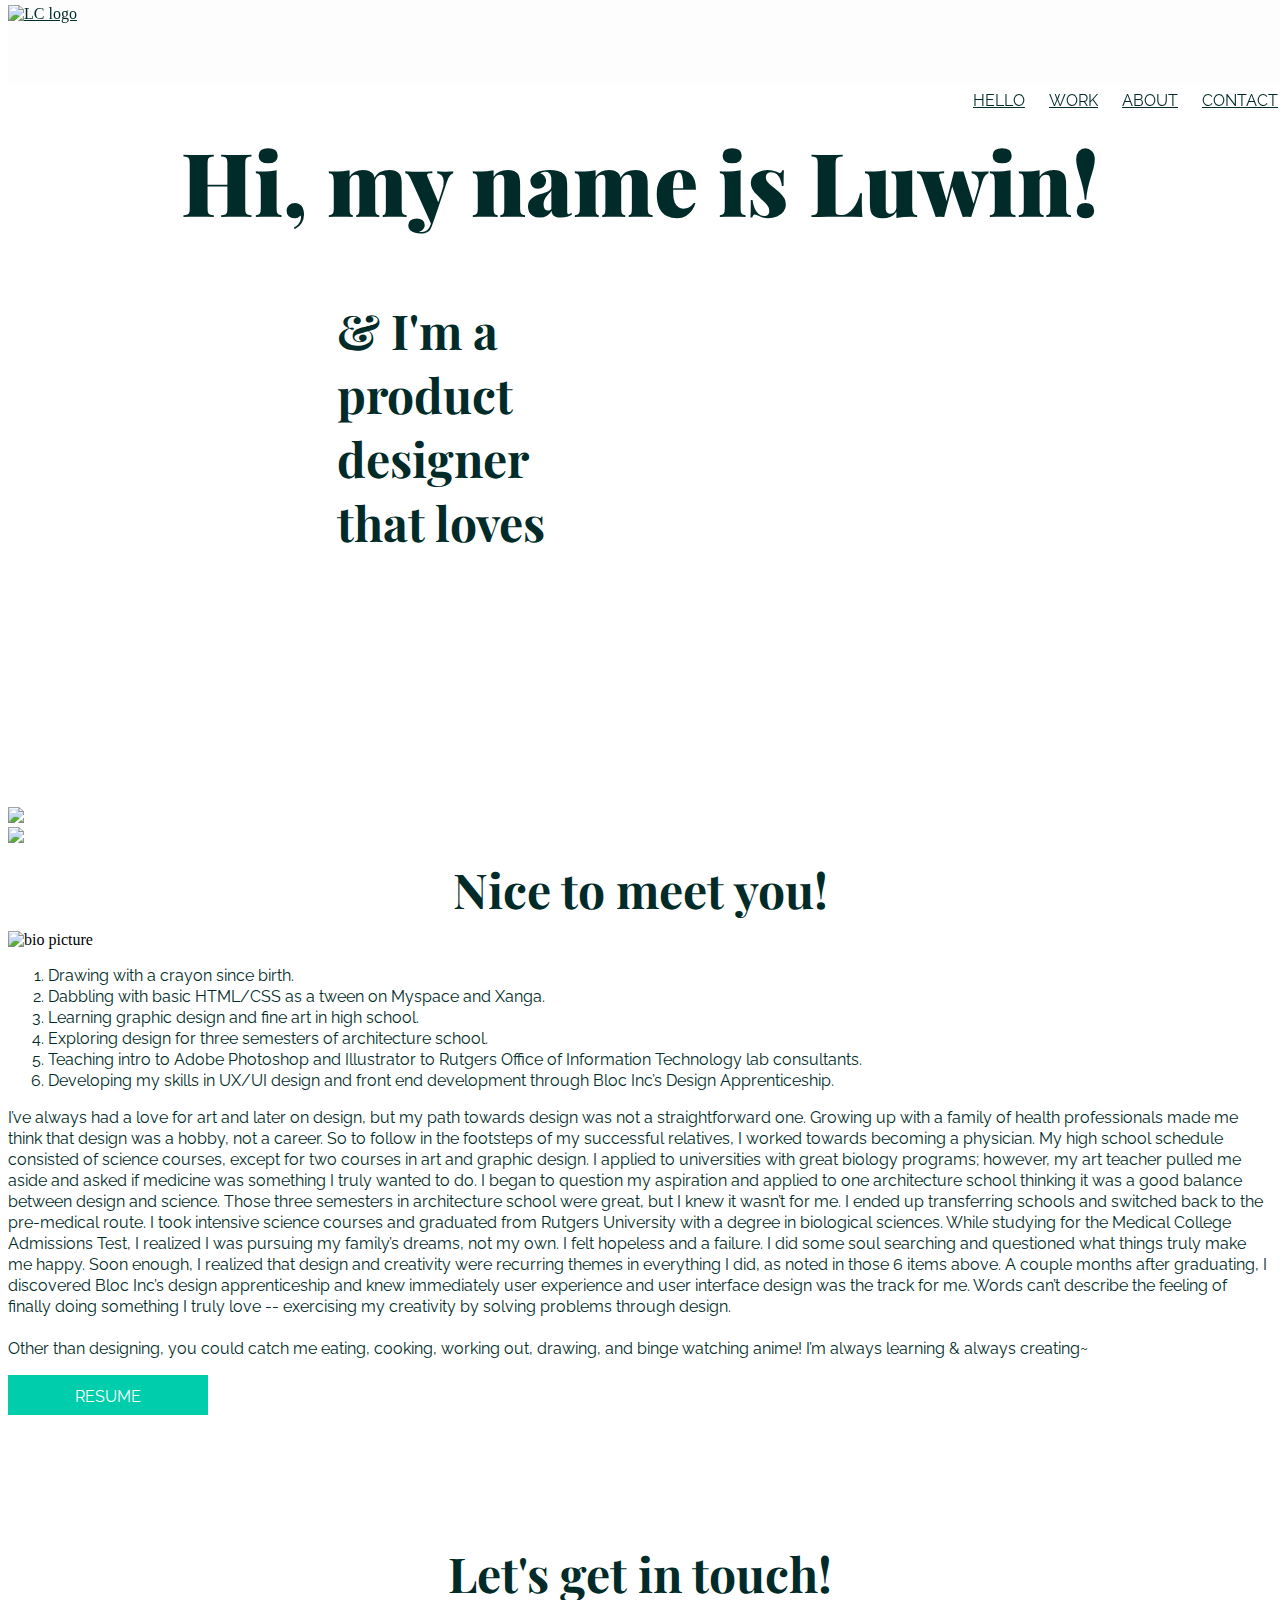
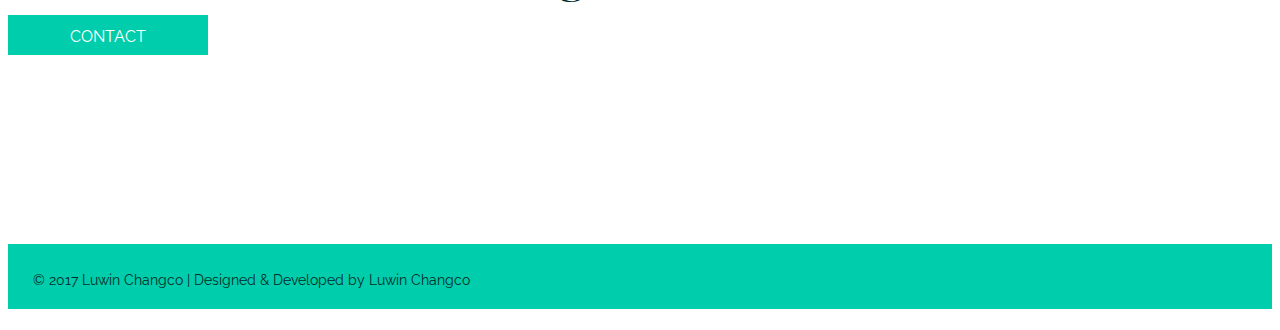
==== index.html @ cf012462 "Puggle Tea Case Study Added" ====
<!DOCTYPE html>
<html lang="en-us">
<head>
    <meta charset="utf-8">
    <meta http-equiv="X-UA-Compatible" contents="IE-Edge">
    <meta name="viewport" content="width=device-width, initial-scale=1">

    <title>Luwin Changco | Portfolio</title>
    <link rel="shortcut icon" href="images/favicon.ico" type="image/x-icon">

    <!-- Google Fonts -->
    <link href="https://fonts.googleapis.com/css?family=Playfair+Display:400,700i,900|Raleway:200,400,400i,700" rel="stylesheet">
    <!-- CSS -->
    <link rel="stylesheet" href="styles/normalize.css">
    <link rel="stylesheet" href="fonts/font-awesome.css">
    <link rel="stylesheet" href="styles/bootstrap.min.css">
    <link rel="stylesheet" href="styles/main/style.css">

</head>

<body>
    <nav class="container">
        <div class="row">
            <div class="logo col-sm-6">
                <a href="#">
                    <img src="images/logo2.png" class="logo" alt="LC logo">
                </a>
            </div>
            <div class="menu-bar col-sm-6">
                <ul>
                  <li><a href="index.html">Hello</a></li>
                  <li><a href="#work">Work</a></li>
                  <li><a href="#abt">About</a></li>
                  <li><a href="#meet">Contact</a></li>
                </ul>
            </div>
        </div>
    </nav>

    <section class="hero container">
        <div class="row">
            <h1 class="col-sm-12">Hi, my name is Luwin!</h1>
            <section class="wrapper col-sm-12">
                <h2 class="sentence col-sm-12">&amp; I'm a product designer<br>that loves
                    <div class="slidingVertical">
                        <span>simplicity.</span>
                        <span>typography.</span>
                        <span>food.</span>
                        <span>fitness.</span>
                        <span>learning.</span>
                    </div>
                </h2>
            </section>
        </div>
    </section>

    <section class="case-studies container">
      <div id="work">
        <div class="row">
            <section class="project-1 col-sm-12">
                <a href="lesgo.html"><img src="images/lesgo.png" class="project-img">
                    <div class="description">
                    </div>
                </a>
            </section>
            <section class="project-2 col-sm-12">
                <a href="puggletea.html"><img src="images/puggletea.png">
                </a>
            </section>
        </div>
      </div>
    </section>

    <section class="about container">
      <div id="abt">
        <div class="row">
            <h2 class="col-sm-12">Nice to meet you!</h2>
            <img src="images/luwin.JPG" class="col-sm-6 bio" alt="bio picture">
            <ol class="col-sm-5">
                <li>Drawing with a crayon since birth.</li>
                <li>Dabbling with basic HTML/CSS as a tween on Myspace and Xanga.</li>
                <li>Learning graphic design and fine art in high school.</li>
                <li>Exploring design for three semesters of architecture school.</li>
                <li>Teaching intro to Adobe Photoshop and Illustrator to Rutgers Office of Information Technology lab consultants.</li>
                <li>Developing my skills in UX/UI design and front end development through Bloc Inc’s Design Apprenticeship.</li>
            </ol>
            <p class="col-sm-6">I’ve always had a love for art and later on design, but my path towards design was not a straightforward one.  Growing up with a family of health professionals made me think that design was a hobby, not a career.  So to follow in the footsteps of my successful relatives, I worked towards becoming a physician.  My high school schedule consisted of science courses, except for two courses in art and graphic design.  I applied to universities with great biology programs; however, my art teacher pulled me aside and asked if medicine was something I truly wanted to do.  I began to question my aspiration and applied to one architecture school thinking it was a good balance between design and science.  Those three semesters in architecture school were great, but I knew it wasn’t for me.  I ended up transferring schools and switched back to the pre-medical route.  I took intensive science courses and graduated from Rutgers University with a degree in biological sciences.  While studying for the Medical College Admissions Test, I realized I was pursuing my family’s dreams, not my own.  I felt hopeless and a failure.  I did some soul searching and questioned what things truly make me happy.  Soon enough, I realized that design and creativity were recurring themes in everything I did, as noted in those 6 items above.  A couple months after graduating, I discovered Bloc Inc’s design apprenticeship and knew immediately user experience and user interface design was the track for me.  Words can’t describe the feeling of finally doing something I truly love -- exercising my creativity by solving problems through design.
            <br><br>
            Other than designing, you could catch me eating, cooking, working out, drawing, and binge watching anime! I’m always learning &amp; always creating~</p>
            <button type="button" class="button col-sm-12 center-block">Resume</button>
        </div>
      </div>
    </section>

    <section class="contact container">
      <div id="meet">
        <div class="row">
            <h2 class="col-lg-12">Let's get in touch!</h2>
            <button type="button" class="button col-sm-12 center-block">Contact</button>
        </div>
      </div>
    </section>

    <footer class="container">
        <div class="row">
            <p class="col-sm-6">&copy; 2017 Luwin Changco | Designed &amp; Developed by Luwin Changco</p>
            <div class="icons col-sm-6">
                <a href="https://dribbble.com/luluchanks" target="_blank"><i class="fa fa-dribbble"></i></a>
                <a href="#"><i class="fa fa-instagram"></i></a>
                <a href="#"><i class="fa fa-twitter"></i></a>
                <a href="#"><i class="fa fa-envelope-o"></i></a>

            </div>
        </div>
    </footer>

    <button onclick="topFunction()" id="myBtn" title="Go to top"><i class="fa fa-angle-double-up"></i></button>
    <script src="javascript/main.js"></script>
</body>



</html>
---- styles/main/style.css ----
html, body {
  overflow-x: hidden; }

html {
  height: 100%;
  font-size: 100%; }

h1, h2, h3, h4, h5, h6 {
  font-family: 'Playfair Display', serif;
  color: #002b28; }

h2 {
  font-size: 48px;
  text-align: center;
  margin-top: 10px;
  margin-bottom: 10px; }

p, ul, ol {
  font-family: 'Raleway', Helvetica, Arial, sans-serif;
  font-size: 1rem;
  line-height: 21px;
  font-weight: 400;
  color: #002b28; }

a {
  color: #002b28; }
  a:hover {
    color: #00cdac;
    text-decoration: none; }

nav {
  padding-top: 5px;
  position: fixed;
  top: 0;
  background-color: rgba(250, 250, 250, 0.3);
  z-index: 100;
  height: 80px; }
  nav.container {
    width: 100%; }
  nav img {
    width: 12%; }
  nav ul {
    list-style: none;
    text-transform: uppercase;
    text-align: right;
    padding-top: 4%; }
  nav li {
    display: inline;
    padding: 0 10px; }

section.hero {
  margin: 9% auto 20%;
  width: 100%; }
  section.hero h1 {
    font-size: 88px;
    text-align: center;
    font-weight: 900; }

/*Sentence*/
.sentence {
  color: #002b28;
  font-size: 48px;
  text-align: left;
  width: 50%; }

/*Wrapper*/
.wrapper {
  background-color: #ffffff;
  font-family: 'Playfair Display', serif;
  margin: auto 26%;
  position: relative; }

.slidingVertical {
  display: inline;
  text-indent: 8px; }

.slidingVertical span {
  animation: topToBottom 12.5s linear infinite 0s;
  -ms-animation: topToBottom 12.5s linear infinite 0s;
  -webkit-animation: topToBottom 12.5s linear infinite 0s;
  color: #00cdac;
  opacity: 0;
  position: absolute; }

.slidingVertical span:nth-child(2) {
  animation-delay: 2.5s;
  -ms-animation-delay: 2.5s;
  -webkit-animation-delay: 2.5s; }

.slidingVertical span:nth-child(3) {
  animation-delay: 5s;
  -ms-animation-delay: 5s;
  -webkit-animation-delay: 5s; }

.slidingVertical span:nth-child(4) {
  animation-delay: 7.5s;
  -ms-animation-delay: 7.5s;
  -webkit-animation-delay: 7.5s; }

.slidingVertical span:nth-child(5) {
  animation-delay: 10s;
  -ms-animation-delay: 10s;
  -webkit-animation-delay: 10s; }

/*topToBottom Animation*/
@-moz-keyframes topToBottom {
  0% {
    opacity: 0; }
  5% {
    opacity: 0;
    -moz-transform: translateY(-50px); }
  10% {
    opacity: 1;
    -moz-transform: translateY(0px); }
  25% {
    opacity: 1;
    -moz-transform: translateY(0px); }
  30% {
    opacity: 0;
    -moz-transform: translateY(50px); }
  80% {
    opacity: 0; }
  100% {
    opacity: 0; } }
@-webkit-keyframes topToBottom {
  0% {
    opacity: 0; }
  5% {
    opacity: 0;
    -webkit-transform: translateY(-50px); }
  10% {
    opacity: 1;
    -webkit-transform: translateY(0px); }
  25% {
    opacity: 1;
    -webkit-transform: translateY(0px); }
  30% {
    opacity: 0;
    -webkit-transform: translateY(50px); }
  80% {
    opacity: 0; }
  100% {
    opacity: 0; } }
@-ms-keyframes topToBottom {
  0% {
    opacity: 0; }
  5% {
    opacity: 0;
    -ms-transform: translateY(-50px); }
  10% {
    opacity: 1;
    -ms-transform: translateY(0px); }
  25% {
    opacity: 1;
    -ms-transform: translateY(0px); }
  30% {
    opacity: 0;
    -ms-transform: translateY(50px); }
  80% {
    opacity: 0; }
  100% {
    opacity: 0; } }
section.case-studies {
  margin: 0; }
  section.case-studies section.project-1, section.case-studies section.project-2, section.case-studies section.project-3, section.case-studies section.personal-project {
    width: 100%;
    padding: 0; }
    section.case-studies section.project-1 h3, section.case-studies section.project-2 h3, section.case-studies section.project-3 h3, section.case-studies section.personal-project h3, section.case-studies section.project-1 p, section.case-studies section.project-2 p, section.case-studies section.project-3 p, section.case-studies section.personal-project p {
      text-align: center; }
    section.case-studies section.project-1 a, section.case-studies section.project-2 a, section.case-studies section.project-3 a, section.case-studies section.personal-project a {
      margin: auto; }
    section.case-studies section.project-1 img, section.case-studies section.project-2 img, section.case-studies section.project-3 img, section.case-studies section.personal-project img {
      width: 106%; }
    section.case-studies section.project-1 .description, section.case-studies section.project-2 .description, section.case-studies section.project-3 .description, section.case-studies section.personal-project .description {
      opacity: 0;
      background: rgba(250, 250, 250, 0.7);
      transition: all 0.25s ease-in-out;
      width: 106%;
      position: relative;
      top: -315px; }

.button {
  background-color: #00cdac;
  width: 200px;
  height: 40px;
  font-size: 1rem;
  font-family: 'Raleway', Helvetica, Arial, sans-serif;
  text-transform: uppercase;
  border: none;
  text-align: center;
  text-decoration: none;
  display: inline-block;
  padding-top: 5px;
  color: #ffffff; }

.button:hover {
  background-color: #002b28;
  color: #ffffff; }

section.contact {
  margin: 10% 0 15%; }

footer.container {
  height: 65px;
  background-color: #00cdac;
  width: 100%;
  margin: 0; }
  footer.container p {
    font-size: 14px;
    padding: 2% 2% 0; }
  footer.container .icons a {
    float: right;
    width: 8%;
    font-size: 34px;
    padding-top: 2%; }
  footer.container .icons a:hover {
    color: #ffffff; }

#myBtn {
  font-size: 18px;
  display: none;
  position: fixed;
  bottom: 20px;
  right: 30px;
  z-index: 99;
  border: none;
  outline: none;
  background-color: rgba(0, 43, 40, 0.9);
  color: white;
  /* Text color */
  cursor: pointer;
  padding: 15px;
  border-radius: 10px; }

#myBtn:hover {
  background-color: #00cdac; }

@media (max-width: 768px) {
  .bio {
    width: 100%; } }

/*# sourceMappingURL=style.css.map */
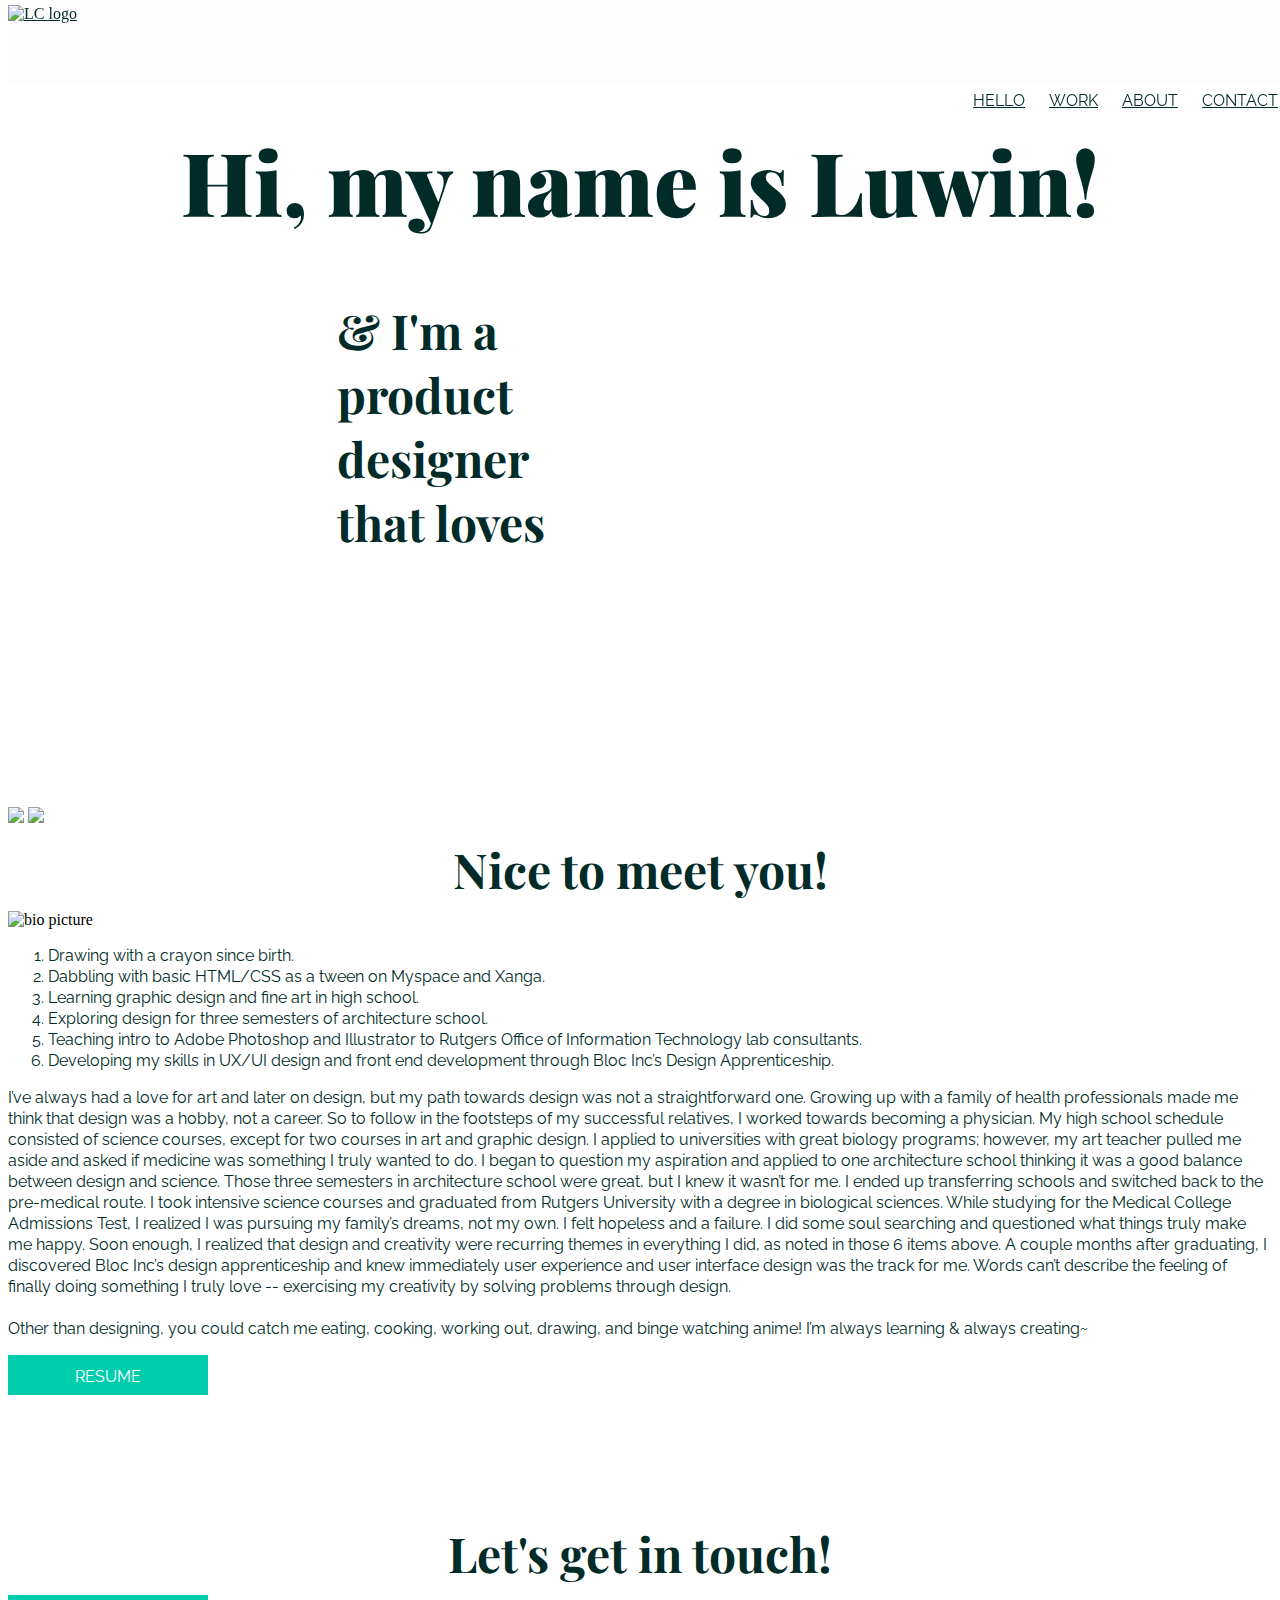
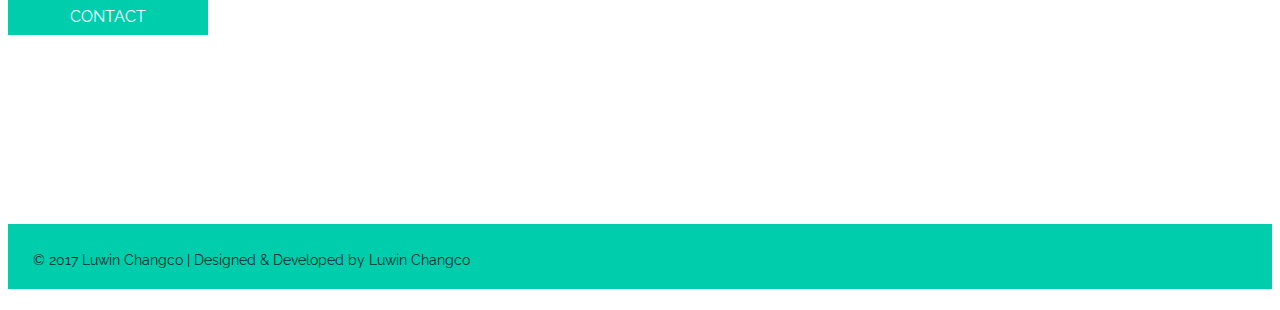
==== commit 22387dfa: "Changes to index.html case study" ====
--- a/index.html
+++ b/index.html
@@ -54,19 +54,11 @@
         </div>
     </section>
 
-    <section class="case-studies container">
-      <div id="work">
+    <section class="case-studies">
+      <div class="container">
         <div class="row">
-            <section class="project-1 col-sm-12">
-                <a href="lesgo.html"><img src="images/lesgo.png" class="project-img">
-                    <div class="description">
-                    </div>
-                </a>
-            </section>
-            <section class="project-2 col-sm-12">
-                <a href="puggletea.html"><img src="images/puggletea.png">
-                </a>
-            </section>
+                <a href="lesgo.html"><img src="images/lesgo.png" class="col-sm-12 project-img"></a>
+                <a href="puggletea.html"><img src="images/puggletea.png" class="col-sm-12 project-img"></a>
         </div>
       </div>
     </section>
--- a/styles/main/style.css
+++ b/styles/main/style.css
@@ -160,24 +160,12 @@
     opacity: 0; }
   100% {
     opacity: 0; } }
-section.case-studies {
-  margin: 0; }
-  section.case-studies section.project-1, section.case-studies section.project-2, section.case-studies section.project-3, section.case-studies section.personal-project {
-    width: 100%;
-    padding: 0; }
-    section.case-studies section.project-1 h3, section.case-studies section.project-2 h3, section.case-studies section.project-3 h3, section.case-studies section.personal-project h3, section.case-studies section.project-1 p, section.case-studies section.project-2 p, section.case-studies section.project-3 p, section.case-studies section.personal-project p {
-      text-align: center; }
-    section.case-studies section.project-1 a, section.case-studies section.project-2 a, section.case-studies section.project-3 a, section.case-studies section.personal-project a {
-      margin: auto; }
-    section.case-studies section.project-1 img, section.case-studies section.project-2 img, section.case-studies section.project-3 img, section.case-studies section.personal-project img {
-      width: 106%; }
-    section.case-studies section.project-1 .description, section.case-studies section.project-2 .description, section.case-studies section.project-3 .description, section.case-studies section.personal-project .description {
-      opacity: 0;
-      background: rgba(250, 250, 250, 0.7);
-      transition: all 0.25s ease-in-out;
-      width: 106%;
-      position: relative;
-      top: -315px; }
+section.case-studies .container {
+  margin-left: 0;
+  margin-right: 0;
+  padding-left: 0;
+  padding-right: 0;
+  width: 100%; }
 
 .button {
   background-color: #00cdac;
@@ -237,6 +225,9 @@
 
 @media (max-width: 768px) {
   .bio {
+    width: 100%; }
+
+  .full-width {
     width: 100%; } }
 
 /*# sourceMappingURL=style.css.map */
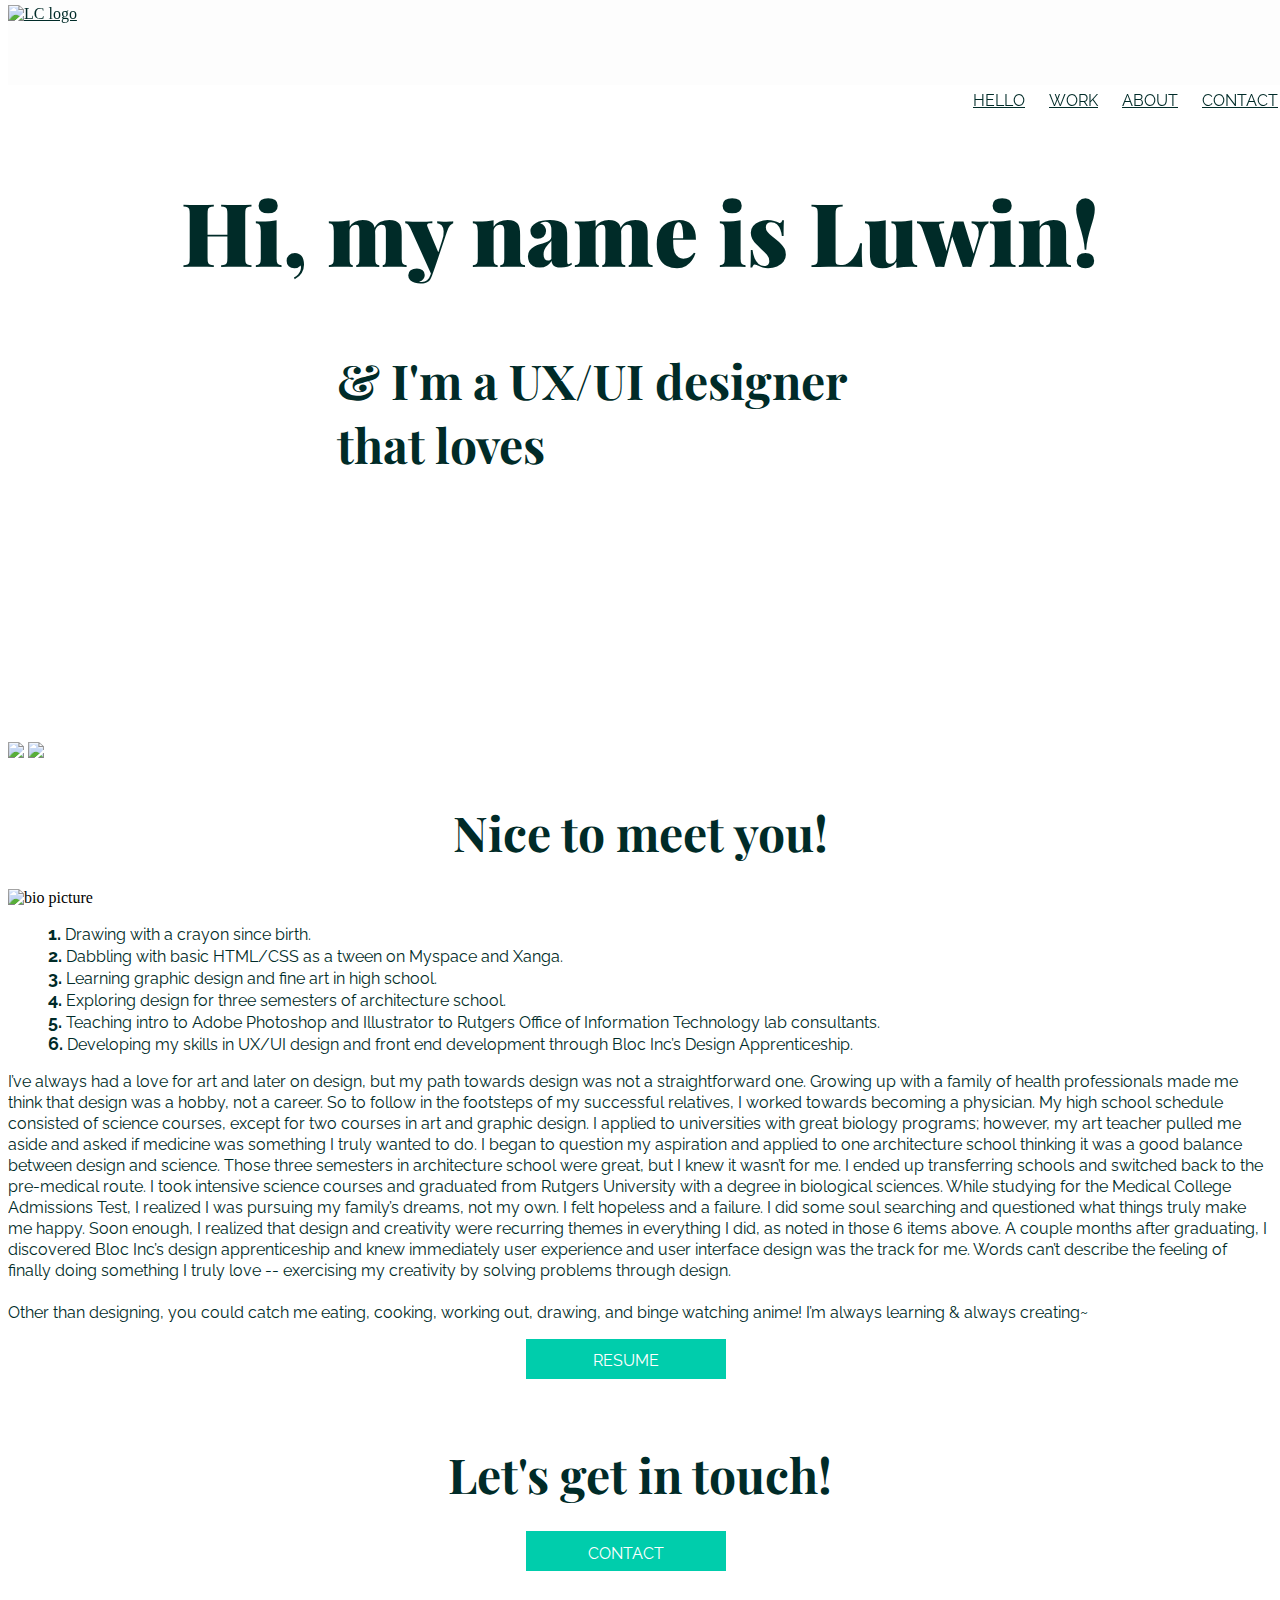
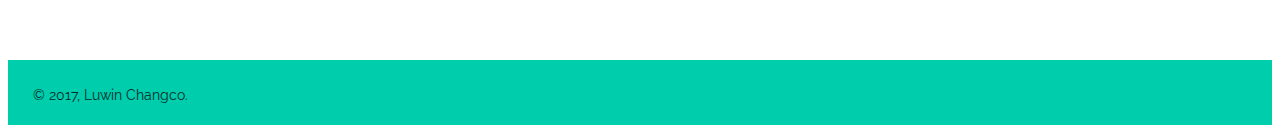
==== commit eaf3b8cc: "Changes to homepage main text" ====
--- a/index.html
+++ b/index.html
@@ -19,29 +19,30 @@
 </head>
 
 <body>
-    <nav class="container">
-        <div class="row">
-            <div class="logo col-sm-6">
-                <a href="#">
-                    <img src="images/logo2.png" class="logo" alt="LC logo">
-                </a>
-            </div>
-            <div class="menu-bar col-sm-6">
-                <ul>
-                  <li><a href="index.html">Hello</a></li>
-                  <li><a href="#work">Work</a></li>
-                  <li><a href="#abt">About</a></li>
-                  <li><a href="#meet">Contact</a></li>
-                </ul>
-            </div>
-        </div>
-    </nav>
+  <nav class="container">
+    <div class="row">
+      <div class="logo col-sm-6">
+        <a href="#">
+          <img src="images/logo2.png" class="logo" alt="LC logo">
+        </a>
+      </div>
+      <div class="menu-bar col-sm-6">
+        <ul>
+          <li><a href="index.html">Hello</a></li>
+          <li><a href="#work">Work</a></li>
+          <li><a href="#abt">About</a></li>
+          <li><a href="#meet">Contact</a></li>
+        </ul>
+      </div>
+    </div>
+  </nav>
 
-    <section class="hero container">
+    <section class="hero">
+      <div class="container">
         <div class="row">
             <h1 class="col-sm-12">Hi, my name is Luwin!</h1>
             <section class="wrapper col-sm-12">
-                <h2 class="sentence col-sm-12">&amp; I'm a product designer<br>that loves
+                <h2 class="sentence col-sm-12">&amp; I'm a UX/UI designer<br>that loves
                     <div class="slidingVertical">
                         <span>simplicity.</span>
                         <span>typography.</span>
@@ -52,55 +53,65 @@
                 </h2>
             </section>
         </div>
+      </div>
     </section>
 
-    <section class="case-studies">
+    <section class="case-studies" id="work">
       <div class="container">
         <div class="row">
-                <a href="lesgo.html"><img src="images/lesgo.png" class="col-sm-12 project-img"></a>
-                <a href="puggletea.html"><img src="images/puggletea.png" class="col-sm-12 project-img"></a>
+                <a href="lesgo.html"><img src="images/lesgo.png" class="col-sm-12 project-img full-width"></a>
+                <a href="puggletea.html"><img src="images/puggletea.png" class="col-sm-12 project-img full-width"></a>
         </div>
       </div>
     </section>
 
-    <section class="about container">
-      <div id="abt">
-        <div class="row">
-            <h2 class="col-sm-12">Nice to meet you!</h2>
-            <img src="images/luwin.JPG" class="col-sm-6 bio" alt="bio picture">
-            <ol class="col-sm-5">
-                <li>Drawing with a crayon since birth.</li>
-                <li>Dabbling with basic HTML/CSS as a tween on Myspace and Xanga.</li>
-                <li>Learning graphic design and fine art in high school.</li>
-                <li>Exploring design for three semesters of architecture school.</li>
-                <li>Teaching intro to Adobe Photoshop and Illustrator to Rutgers Office of Information Technology lab consultants.</li>
-                <li>Developing my skills in UX/UI design and front end development through Bloc Inc’s Design Apprenticeship.</li>
-            </ol>
-            <p class="col-sm-6">I’ve always had a love for art and later on design, but my path towards design was not a straightforward one.  Growing up with a family of health professionals made me think that design was a hobby, not a career.  So to follow in the footsteps of my successful relatives, I worked towards becoming a physician.  My high school schedule consisted of science courses, except for two courses in art and graphic design.  I applied to universities with great biology programs; however, my art teacher pulled me aside and asked if medicine was something I truly wanted to do.  I began to question my aspiration and applied to one architecture school thinking it was a good balance between design and science.  Those three semesters in architecture school were great, but I knew it wasn’t for me.  I ended up transferring schools and switched back to the pre-medical route.  I took intensive science courses and graduated from Rutgers University with a degree in biological sciences.  While studying for the Medical College Admissions Test, I realized I was pursuing my family’s dreams, not my own.  I felt hopeless and a failure.  I did some soul searching and questioned what things truly make me happy.  Soon enough, I realized that design and creativity were recurring themes in everything I did, as noted in those 6 items above.  A couple months after graduating, I discovered Bloc Inc’s design apprenticeship and knew immediately user experience and user interface design was the track for me.  Words can’t describe the feeling of finally doing something I truly love -- exercising my creativity by solving problems through design.
-            <br><br>
-            Other than designing, you could catch me eating, cooking, working out, drawing, and binge watching anime! I’m always learning &amp; always creating~</p>
-            <button type="button" class="button col-sm-12 center-block">Resume</button>
+    <section class="about">
+      <div class="container">
+        <div id="abt">
+          <div class="row">
+              <h2 class="col-sm-12">Nice to meet you!</h2>
+              <img src="images/luwin.JPG" class="col-sm-6 bio" alt="bio picture">
+              <ol class="col-sm-5">
+                  <li><span>1. </span>Drawing with a crayon since birth.</li>
+                  <li><span>2. </span>Dabbling with basic HTML/CSS as a tween on Myspace and Xanga.</li>
+                  <li><span>3. </span>Learning graphic design and fine art in high school.</li>
+                  <li><span>4. </span>Exploring design for three semesters of architecture school.</li>
+                  <li><span>5. </span>Teaching intro to Adobe Photoshop and Illustrator to Rutgers Office of Information Technology lab consultants.</li>
+                  <li><span>6. </span>Developing my skills in UX/UI design and front end development through Bloc Inc’s Design Apprenticeship.</li>
+              </ol>
+              <p class="col-sm-6">I’ve always had a love for art and later on design, but my path towards design was not a straightforward one.  Growing up with a family of health professionals made me think that design was a hobby, not a career.  So to follow in the footsteps of my successful relatives, I worked towards becoming a physician.  My high school schedule consisted of science courses, except for two courses in art and graphic design.  I applied to universities with great biology programs; however, my art teacher pulled me aside and asked if medicine was something I truly wanted to do.  I began to question my aspiration and applied to one architecture school thinking it was a good balance between design and science.  Those three semesters in architecture school were great, but I knew it wasn’t for me.  I ended up transferring schools and switched back to the pre-medical route.  I took intensive science courses and graduated from Rutgers University with a degree in biological sciences.  While studying for the Medical College Admissions Test, I realized I was pursuing my family’s dreams, not my own.  I felt hopeless and a failure.  I did some soul searching and questioned what things truly make me happy.  Soon enough, I realized that design and creativity were recurring themes in everything I did, as noted in those 6 items above.  A couple months after graduating, I discovered Bloc Inc’s design apprenticeship and knew immediately user experience and user interface design was the track for me.  Words can’t describe the feeling of finally doing something I truly love -- exercising my creativity by solving problems through design.
+              <br><br>
+              Other than designing, you could catch me eating, cooking, working out, drawing, and binge watching anime! I’m always learning &amp; always creating~</p>
+
+              <form>
+                <input type="button" value="Resume" onclick="#" class="button center-block col-sm-3"/>
+              </form>
+          </div>
         </div>
       </div>
     </section>
 
-    <section class="contact container">
-      <div id="meet">
-        <div class="row">
-            <h2 class="col-lg-12">Let's get in touch!</h2>
-            <button type="button" class="button col-sm-12 center-block">Contact</button>
+    <section class="contact">
+      <div class="container">
+        <div id="meet">
+          <div class="row">
+              <h2 class="col-lg-12">Let's get in touch!</h2>
+              <form>
+                <input type="button" value="Contact" onclick="mailto:luwinchangco@gmail.com" class="button col-sm-2"/>
+              </form>
+          </div>
         </div>
       </div>
     </section>
 
     <footer class="container">
         <div class="row">
-            <p class="col-sm-6">&copy; 2017 Luwin Changco | Designed &amp; Developed by Luwin Changco</p>
-            <div class="icons col-sm-6">
-                <a href="https://dribbble.com/luluchanks" target="_blank"><i class="fa fa-dribbble"></i></a>
-                <a href="#"><i class="fa fa-instagram"></i></a>
-                <a href="#"><i class="fa fa-twitter"></i></a>
-                <a href="#"><i class="fa fa-envelope-o"></i></a>
+            <p class="col-xs-6">&copy; 2017, Luwin Changco.</p>
+            <div class="icons col-xm-6">
+                <a href="https://dribbble.com/luluchanks" target="_blank" class="first-icon"><i class="fa fa-dribbble"></i></a>
+                <a href="https://www.linkedin.com/in/luwin-changco/" target="_blank"><i class="fa fa-linkedin"></i></a>
+                <a href="https://angel.co/luwin-changco" target="_blank"><i class="fa fa-angellist"></i></a>
+                <a href="mailto:luwinchangco@gmail.com"><i class="fa fa-envelope-o"></i></a>
 
             </div>
         </div>
--- a/styles/main/style.css
+++ b/styles/main/style.css
@@ -21,6 +21,12 @@
   line-height: 21px;
   font-weight: 400;
   color: #002b28; }
+
+#abt ol {
+  list-style: none; }
+  #abt ol span {
+    font-size: 18px;
+    font-weight: 700; }
 
 a {
   color: #002b28; }
@@ -49,7 +55,7 @@
     padding: 0 10px; }
 
 section.hero {
-  margin: 9% auto 20%;
+  margin: 13% auto 21%;
   width: 100%; }
   section.hero h1 {
     font-size: 88px;
@@ -60,15 +66,15 @@
 .sentence {
   color: #002b28;
   font-size: 48px;
-  text-align: left;
-  width: 50%; }
+  text-align: left; }
 
 /*Wrapper*/
 .wrapper {
   background-color: #ffffff;
   font-family: 'Playfair Display', serif;
   margin: auto 26%;
-  position: relative; }
+  position: relative;
+  width: 63%; }
 
 .slidingVertical {
   display: inline;
@@ -179,14 +185,23 @@
   text-decoration: none;
   display: inline-block;
   padding-top: 5px;
-  color: #ffffff; }
+  color: #ffffff;
+  margin: auto 41%; }
 
 .button:hover {
   background-color: #002b28;
   color: #ffffff; }
 
+.resume {
+  margin: 0; }
+
+section.about h2 {
+  margin: 3% auto 2%; }
+
 section.contact {
-  margin: 10% 0 15%; }
+  margin: 5% 0 7%; }
+  section.contact h2 {
+    margin: 0 auto 2%; }
 
 footer.container {
   height: 65px;
@@ -198,9 +213,11 @@
     padding: 2% 2% 0; }
   footer.container .icons a {
     float: right;
-    width: 8%;
     font-size: 34px;
-    padding-top: 2%; }
+    padding-top: 1%;
+    margin: 0% 1%; }
+  footer.container .first-icon {
+    padding-right: 2%; }
   footer.container .icons a:hover {
     color: #ffffff; }
 
@@ -208,7 +225,7 @@
   font-size: 18px;
   display: none;
   position: fixed;
-  bottom: 20px;
+  bottom: 80px;
   right: 30px;
   z-index: 99;
   border: none;
@@ -228,6 +245,31 @@
     width: 100%; }
 
   .full-width {
-    width: 100%; } }
+    width: 100%; }
+
+  .button {
+    margin: auto 26%; } }
+@media (max-width: 500px) {
+  section.hero h1 {
+    font-size: 48px; }
+
+  section.wrapper.col-sm-12 {
+    margin-left: 0;
+    margin-right: 0; }
+
+  h2.sentence.col-sm-12 {
+    width: 100;
+    padding: left;
+    margin: 0;
+    text-align: center; }
+
+  .sentence {
+    color: #002b28;
+    font-size: 31px;
+    width: 100%; }
+
+  .slidingVertical {
+    display: inherit;
+    text-indent: -60px; } }
 
 /*# sourceMappingURL=style.css.map */
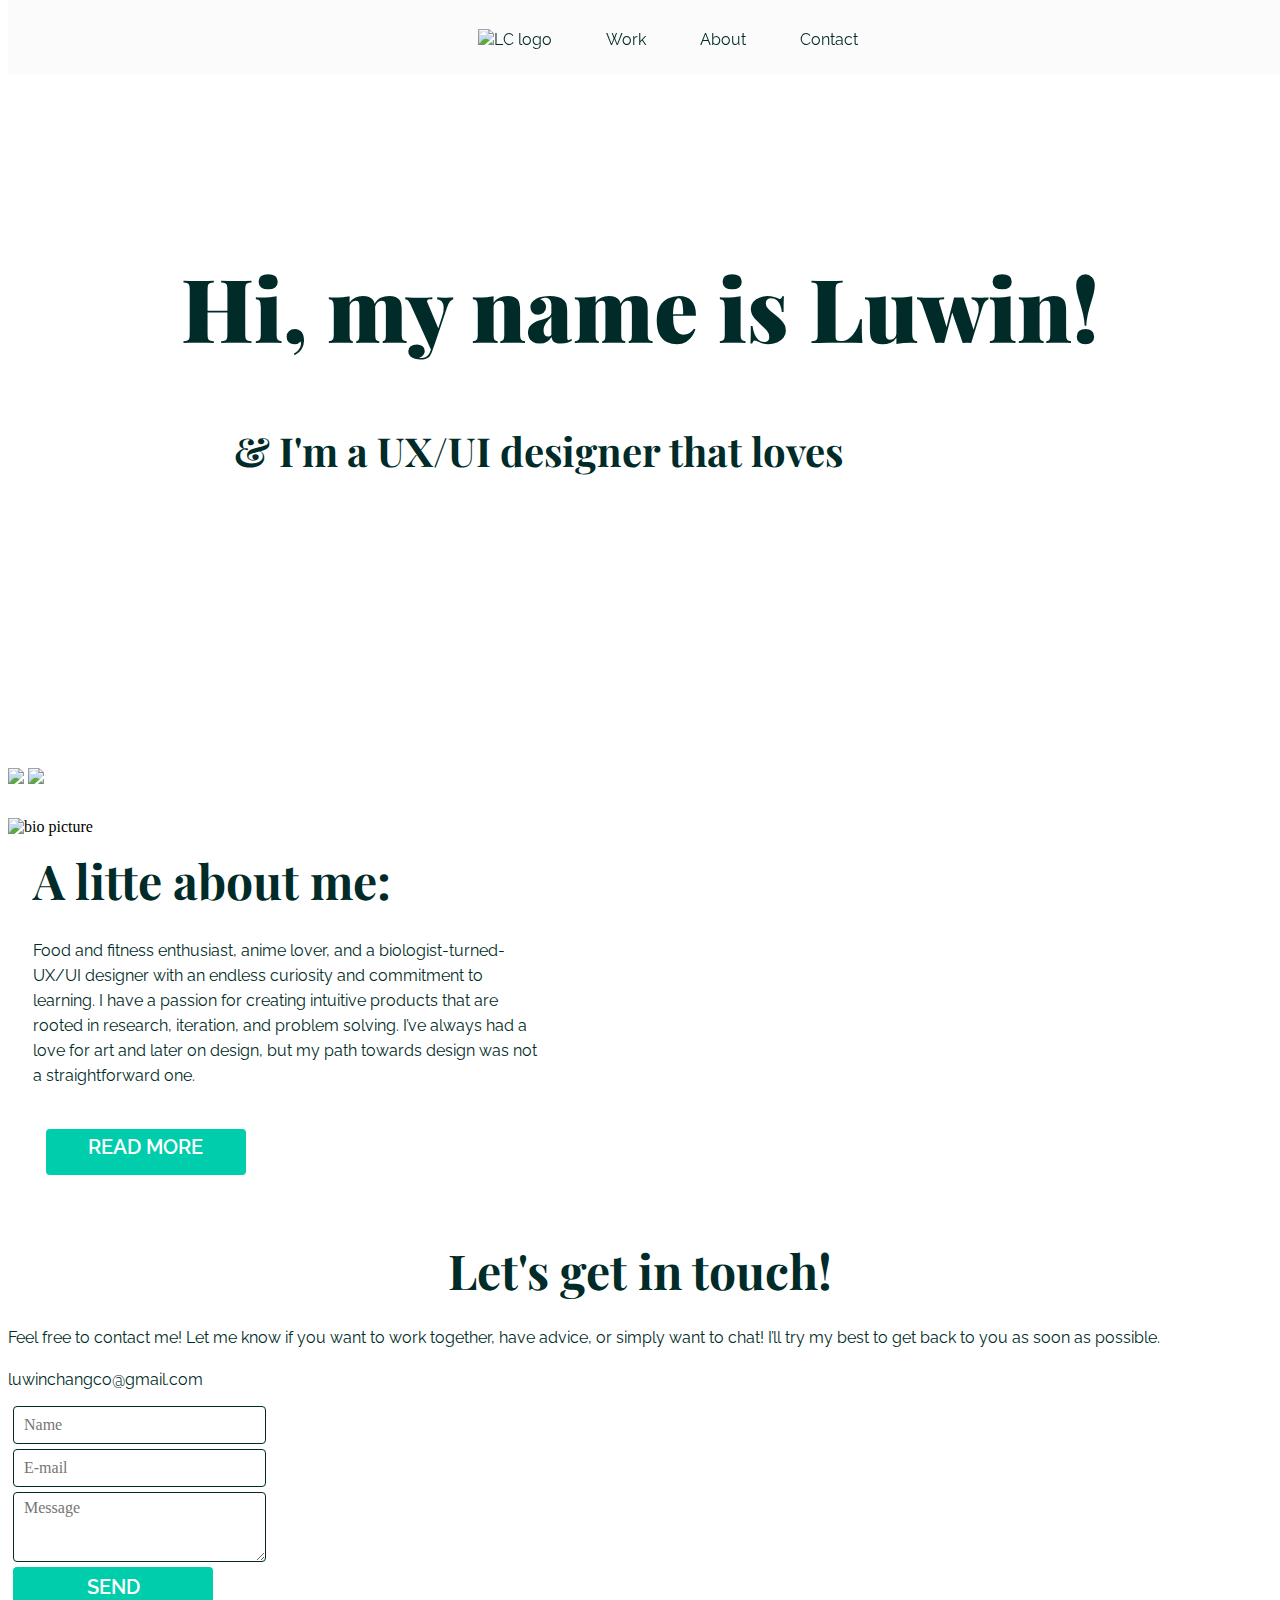
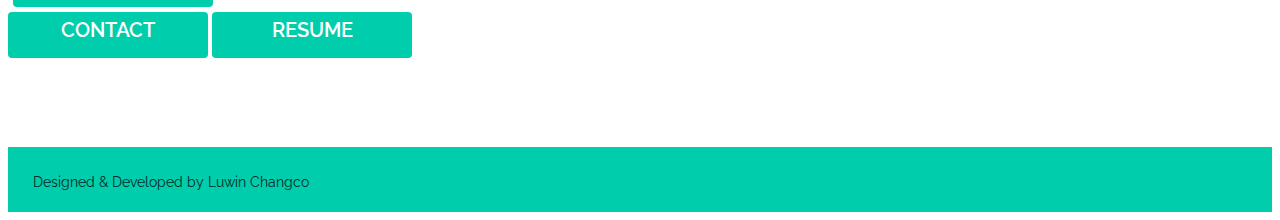
==== commit adc4b030: "changes to case study & contact" ====
--- a/index.html
+++ b/index.html
@@ -19,30 +19,25 @@
 </head>
 
 <body>
-  <nav class="container">
-    <div class="row">
-      <div class="logo col-sm-6">
-        <a href="#">
+  <nav>
+    <ul>
+      <li>
+        <a href="index.html">
           <img src="images/logo2.png" class="logo" alt="LC logo">
         </a>
-      </div>
-      <div class="menu-bar col-sm-6">
-        <ul>
-          <li><a href="index.html">Hello</a></li>
-          <li><a href="#work">Work</a></li>
-          <li><a href="#abt">About</a></li>
-          <li><a href="#meet">Contact</a></li>
-        </ul>
-      </div>
-    </div>
+      </li>
+      <li><a href="#work">Work</a></li>
+      <li><a href="#abt">About</a></li>
+      <li><a href="#meet">Contact</a></li>
+    </ul>
   </nav>
 
     <section class="hero">
-      <div class="container">
-        <div class="row">
-            <h1 class="col-sm-12">Hi, my name is Luwin!</h1>
-            <section class="wrapper col-sm-12">
-                <h2 class="sentence col-sm-12">&amp; I'm a UX/UI designer<br>that loves
+      <!-- <div class="container">
+        <div class="row"> -->
+            <h1>Hi, my name is Luwin!</h1>
+            <section class="wrapper">
+                <h2 class="sentence">&amp; I'm a UX/UI designer that loves
                     <div class="slidingVertical">
                         <span>simplicity.</span>
                         <span>typography.</span>
@@ -52,15 +47,15 @@
                     </div>
                 </h2>
             </section>
-        </div>
-      </div>
+        <!-- </div>
+      </div> -->
     </section>
 
     <section class="case-studies" id="work">
       <div class="container">
         <div class="row">
+                <a href="puggletea.html"><img src="images/puggletea.png" class="col-sm-12 project-img full-width"></a>
                 <a href="lesgo.html"><img src="images/lesgo.png" class="col-sm-12 project-img full-width"></a>
-                <a href="puggletea.html"><img src="images/puggletea.png" class="col-sm-12 project-img full-width"></a>
         </div>
       </div>
     </section>
@@ -69,23 +64,17 @@
       <div class="container">
         <div id="abt">
           <div class="row">
-              <h2 class="col-sm-12">Nice to meet you!</h2>
-              <img src="images/luwin.JPG" class="col-sm-6 bio" alt="bio picture">
-              <ol class="col-sm-5">
-                  <li><span>1. </span>Drawing with a crayon since birth.</li>
-                  <li><span>2. </span>Dabbling with basic HTML/CSS as a tween on Myspace and Xanga.</li>
-                  <li><span>3. </span>Learning graphic design and fine art in high school.</li>
-                  <li><span>4. </span>Exploring design for three semesters of architecture school.</li>
-                  <li><span>5. </span>Teaching intro to Adobe Photoshop and Illustrator to Rutgers Office of Information Technology lab consultants.</li>
-                  <li><span>6. </span>Developing my skills in UX/UI design and front end development through Bloc Inc’s Design Apprenticeship.</li>
-              </ol>
-              <p class="col-sm-6">I’ve always had a love for art and later on design, but my path towards design was not a straightforward one.  Growing up with a family of health professionals made me think that design was a hobby, not a career.  So to follow in the footsteps of my successful relatives, I worked towards becoming a physician.  My high school schedule consisted of science courses, except for two courses in art and graphic design.  I applied to universities with great biology programs; however, my art teacher pulled me aside and asked if medicine was something I truly wanted to do.  I began to question my aspiration and applied to one architecture school thinking it was a good balance between design and science.  Those three semesters in architecture school were great, but I knew it wasn’t for me.  I ended up transferring schools and switched back to the pre-medical route.  I took intensive science courses and graduated from Rutgers University with a degree in biological sciences.  While studying for the Medical College Admissions Test, I realized I was pursuing my family’s dreams, not my own.  I felt hopeless and a failure.  I did some soul searching and questioned what things truly make me happy.  Soon enough, I realized that design and creativity were recurring themes in everything I did, as noted in those 6 items above.  A couple months after graduating, I discovered Bloc Inc’s design apprenticeship and knew immediately user experience and user interface design was the track for me.  Words can’t describe the feeling of finally doing something I truly love -- exercising my creativity by solving problems through design.
-              <br><br>
-              Other than designing, you could catch me eating, cooking, working out, drawing, and binge watching anime! I’m always learning &amp; always creating~</p>
-
-              <form>
-                <input type="button" value="Resume" onclick="#" class="button center-block col-sm-3"/>
-              </form>
+            <img src="images/luwin.JPG" class="col-sm-7 col-sm-offset-2 bio" alt="bio picture">
+            <h2 class="col-sm-5">A litte about me:</h2>
+            <p class="col-sm-7">
+              Food and fitness enthusiast, anime lover, and a
+              biologist-turned-UX/UI designer with an endless curiosity
+              and commitment to learning.  I have a passion for creating
+              intuitive products that are rooted in research, iteration,
+              and problem solving. I’ve always had a love for art and later
+              on design, but my path towards design was not a straightforward one.
+            </p>
+            <a href="#" class="button col-sm-1 about-btn">READ MORE</a>
           </div>
         </div>
       </div>
@@ -96,9 +85,26 @@
         <div id="meet">
           <div class="row">
               <h2 class="col-lg-12">Let's get in touch!</h2>
-              <form>
-                <input type="button" value="Contact" onclick="mailto:luwinchangco@gmail.com" class="button col-sm-2"/>
-              </form>
+              <p class="col-sm-5 col-sm-offset-2">
+                Feel free to contact me! Let me know if you want to work together,
+                have advice, or simply want to chat! I’ll try my best to get back
+                to you as soon as possible.
+
+                <br />
+                <br />
+                luwinchangco@gmail.com
+              </p>
+              <div class="row">
+                <form action="https://formspree.io/luwinchangco@gmail.com"
+                  method="POST">
+                  <input type="text" name="name" placeholder="Name">
+                  <input type="email" name="_replyto" placeholder="E-mail">
+                  <textarea name="message" placeholder="Message"></textarea>
+                  <input type="submit" value="Send" id="send">
+                </form>
+              </div>
+              <a href="mailto:luwinchangco@gmail.com" class="button center-block col-sm-3">CONTACT</a>
+              <a href="https://www.dropbox.com/s/xibrkhjvvad38w6/Luwin_Changco.pdf?dl=0" class="button center-block col-sm-3" target="_blank">RESUME</a>
           </div>
         </div>
       </div>
@@ -106,7 +112,7 @@
 
     <footer class="container">
         <div class="row">
-            <p class="col-xs-6">&copy; 2017, Luwin Changco.</p>
+            <p class="col-xs-6">Designed &amp; Developed by Luwin Changco</p>
             <div class="icons col-xm-6">
                 <a href="https://dribbble.com/luluchanks" target="_blank" class="first-icon"><i class="fa fa-dribbble"></i></a>
                 <a href="https://www.linkedin.com/in/luwin-changco/" target="_blank"><i class="fa fa-linkedin"></i></a>
--- a/styles/main/style.css
+++ b/styles/main/style.css
@@ -28,6 +28,40 @@
     font-size: 18px;
     font-weight: 700; }
 
+input, textarea {
+  font-family: inherit;
+  font-size: inherit;
+  line-height: inherit;
+  height: 38px;
+  border: 1px solid #002b28;
+  border-radius: 4px;
+  box-shadow: none;
+  box-sizing: border-box;
+  padding: 6px 10px;
+  width: 20%;
+  margin: 5px;
+  display: block;
+  color: inherit; }
+
+textarea {
+  height: 70px; }
+
+input[type="submit"] {
+  height: 40px;
+  border: none;
+  border-radius: 4px;
+  padding: 5px;
+  background: #00cdac;
+  width: 200px;
+  font-size: 20px;
+  font-weight: 600;
+  font-family: 'Raleway', Helvetica, Arial, sans-serif;
+  text-transform: uppercase;
+  color: #ffffff; }
+
+input#send:hover {
+  background-color: #002b28; }
+
 a {
   color: #002b28; }
   a:hover {
@@ -35,27 +69,28 @@
     text-decoration: none; }
 
 nav {
-  padding-top: 5px;
   position: fixed;
   top: 0;
-  background-color: rgba(250, 250, 250, 0.3);
+  background-color: rgba(250, 250, 250, 0.7);
   z-index: 100;
-  height: 80px; }
+  height: 75px;
+  width: 100%; }
   nav.container {
     width: 100%; }
   nav img {
-    width: 12%; }
+    width: 61px; }
   nav ul {
     list-style: none;
-    text-transform: uppercase;
-    text-align: right;
-    padding-top: 4%; }
+    text-align: center;
+    padding-top: 1%; }
   nav li {
     display: inline;
-    padding: 0 10px; }
+    padding: 0 25px; }
+  nav a {
+    text-decoration: none; }
 
 section.hero {
-  margin: 13% auto 21%;
+  margin: 19% auto 23%;
   width: 100%; }
   section.hero h1 {
     font-size: 88px;
@@ -65,16 +100,16 @@
 /*Sentence*/
 .sentence {
   color: #002b28;
-  font-size: 48px;
-  text-align: left; }
+  font-size: 40px;
+  text-align: center; }
 
 /*Wrapper*/
 .wrapper {
   background-color: #ffffff;
   font-family: 'Playfair Display', serif;
-  margin: auto 26%;
+  margin: auto 0%;
   position: relative;
-  width: 63%; }
+  width: 84%; }
 
 .slidingVertical {
   display: inline;
@@ -177,26 +212,43 @@
   background-color: #00cdac;
   width: 200px;
   height: 40px;
-  font-size: 1rem;
+  font-size: 20px;
+  font-weight: 600;
   font-family: 'Raleway', Helvetica, Arial, sans-serif;
   text-transform: uppercase;
   border: none;
   text-align: center;
   text-decoration: none;
   display: inline-block;
-  padding-top: 5px;
+  padding-top: 6px;
   color: #ffffff;
-  margin: auto 41%; }
+  border-radius: 4px; }
 
 .button:hover {
   background-color: #002b28;
   color: #ffffff; }
 
+.button:visited {
+  text-decoration: none; }
+
 .resume {
   margin: 0; }
 
-section.about h2 {
-  margin: 3% auto 2%; }
+section.about {
+  margin-top: 30px; }
+  section.about h2 {
+    margin: 1% 0 2% 2%;
+    text-align: left; }
+  section.about p {
+    line-height: 25px;
+    width: 40%;
+    margin-left: 2%; }
+  section.about .bio {
+    width: 25%; }
+
+.about-btn {
+  margin-left: 3%;
+  margin-top: 2%; }
 
 section.contact {
   margin: 5% 0 7%; }
@@ -247,11 +299,23 @@
   .full-width {
     width: 100%; }
 
-  .button {
-    margin: auto 26%; } }
+  section.hero h1 {
+    font-size: 60px; }
+
+  section.about p {
+    width: 93%; }
+
+  .sentence {
+    font-size: 30px; }
+
+  .wrapper {
+    width: 84%; }
+
+  .bio {
+    display: none; } }
 @media (max-width: 500px) {
   section.hero h1 {
-    font-size: 48px; }
+    font-size: 42px; }
 
   section.wrapper.col-sm-12 {
     margin-left: 0;
@@ -263,10 +327,15 @@
     margin: 0;
     text-align: center; }
 
+  nav li {
+    padding: 0 12px; }
+
   .sentence {
     color: #002b28;
-    font-size: 31px;
-    width: 100%; }
+    font-size: 25px;
+    width: 86%;
+    margin-left: 16%;
+    text-align: center; }
 
   .slidingVertical {
     display: inherit;
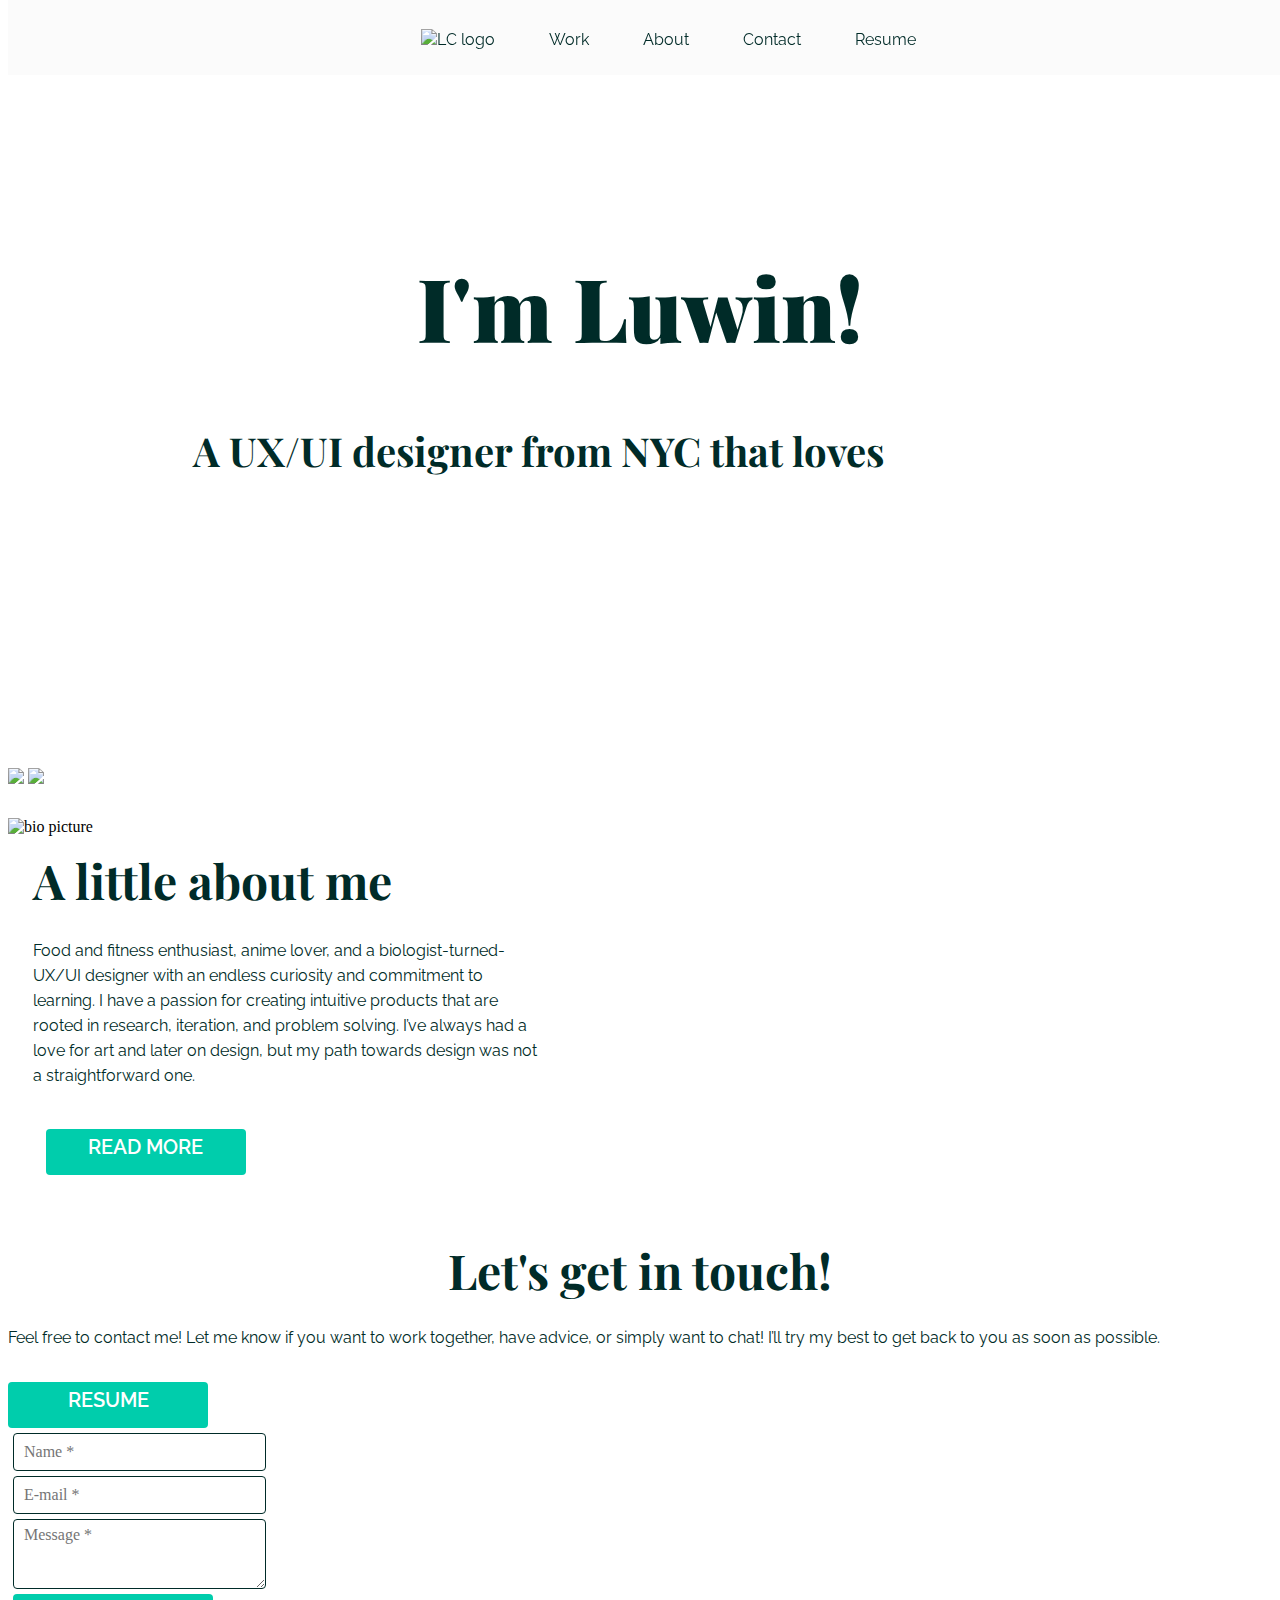
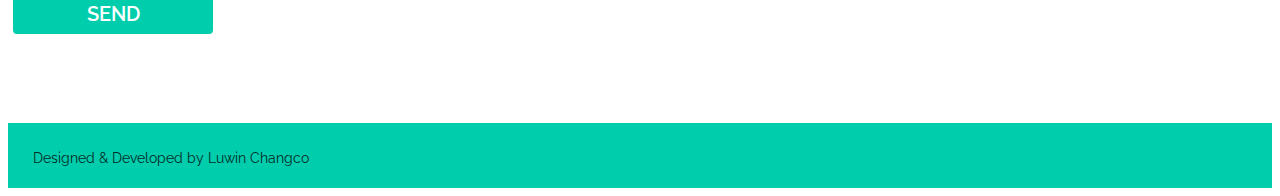
==== commit d23774e0: "Updated Resume" ====
--- a/index.html
+++ b/index.html
@@ -5,14 +5,14 @@
     <meta http-equiv="X-UA-Compatible" contents="IE-Edge">
     <meta name="viewport" content="width=device-width, initial-scale=1">
 
-    <title>Luwin Changco | Portfolio</title>
+    <title>Luwin Changco</title>
     <link rel="shortcut icon" href="images/favicon.ico" type="image/x-icon">
 
     <!-- Google Fonts -->
     <link href="https://fonts.googleapis.com/css?family=Playfair+Display:400,700i,900|Raleway:200,400,400i,700" rel="stylesheet">
     <!-- CSS -->
     <link rel="stylesheet" href="styles/normalize.css">
-    <link rel="stylesheet" href="fonts/font-awesome.css">
+    <link rel="stylesheet" href="fonts/css/font-awesome.min.css">
     <link rel="stylesheet" href="styles/bootstrap.min.css">
     <link rel="stylesheet" href="styles/main/style.css">
 
@@ -22,22 +22,21 @@
   <nav>
     <ul>
       <li>
-        <a href="index.html">
+        <a href="index.html" id="logo-hover">
           <img src="images/logo2.png" class="logo" alt="LC logo">
         </a>
       </li>
-      <li><a href="#work">Work</a></li>
-      <li><a href="#abt">About</a></li>
-      <li><a href="#meet">Contact</a></li>
+      <li><a href="index.html#work">Work</a></li>
+      <li><a href="about.html">About</a></li>
+      <li><a href="index.html#meet">Contact</a></li>
+      <li><a href="images/luwin_changco.pdf" target="_blank">Resume</a></li>
     </ul>
   </nav>
 
     <section class="hero">
-      <!-- <div class="container">
-        <div class="row"> -->
-            <h1>Hi, my name is Luwin!</h1>
+            <h1>I'm Luwin!</h1>
             <section class="wrapper">
-                <h2 class="sentence">&amp; I'm a UX/UI designer that loves
+                <h2 class="sentence">A UX/UI designer from NYC that loves
                     <div class="slidingVertical">
                         <span>simplicity.</span>
                         <span>typography.</span>
@@ -47,8 +46,10 @@
                     </div>
                 </h2>
             </section>
-        <!-- </div>
-      </div> -->
+
+            <section id="section05" class="demo">
+            <a href="index.html#work"><span></span></a>
+            </section>
     </section>
 
     <section class="case-studies" id="work">
@@ -63,10 +64,12 @@
     <section class="about">
       <div class="container">
         <div id="abt">
-          <div class="row">
-            <img src="images/luwin.JPG" class="col-sm-7 col-sm-offset-2 bio" alt="bio picture">
-            <h2 class="col-sm-5">A litte about me:</h2>
-            <p class="col-sm-7">
+          <div class="col-sm-5">
+            <img src="images/luwin.JPG" class="col-sm-offset-3 bio" alt="bio picture">
+          </div>
+          <div class="col-sm-7 abt">
+            <h2>A little about me</h2>
+            <p>
               Food and fitness enthusiast, anime lover, and a
               biologist-turned-UX/UI designer with an endless curiosity
               and commitment to learning.  I have a passion for creating
@@ -74,7 +77,7 @@
               and problem solving. I’ve always had a love for art and later
               on design, but my path towards design was not a straightforward one.
             </p>
-            <a href="#" class="button col-sm-1 about-btn">READ MORE</a>
+            <a href="about.html" class="button col-sm-1 about-btn">READ MORE</a>
           </div>
         </div>
       </div>
@@ -85,26 +88,24 @@
         <div id="meet">
           <div class="row">
               <h2 class="col-lg-12">Let's get in touch!</h2>
-              <p class="col-sm-5 col-sm-offset-2">
-                Feel free to contact me! Let me know if you want to work together,
-                have advice, or simply want to chat! I’ll try my best to get back
-                to you as soon as possible.
-
+              <div class="col-sm-5 col-sm-offset-1 left-contact">
+                <p class="contact-description">
+                  Feel free to contact me! Let me know if you want to work together,
+                  have advice, or simply want to chat! I’ll try my best to get back
+                  to you as soon as possible.
+                </p>
                 <br />
-                <br />
-                luwinchangco@gmail.com
-              </p>
-              <div class="row">
+                  <a href="images/luwin_changco.pdf" target="_blank" class="button col-sm-3 resume-btn" target="_blank">RESUME</a>
+              </div>
+              <div class="col-sm-5 form">
                 <form action="https://formspree.io/luwinchangco@gmail.com"
                   method="POST">
-                  <input type="text" name="name" placeholder="Name">
-                  <input type="email" name="_replyto" placeholder="E-mail">
-                  <textarea name="message" placeholder="Message"></textarea>
+                  <input type="text" name="name" placeholder="Name *">
+                  <input type="email" name="_replyto" placeholder="E-mail *">
+                  <textarea name="message" placeholder="Message *"></textarea>
                   <input type="submit" value="Send" id="send">
                 </form>
               </div>
-              <a href="mailto:luwinchangco@gmail.com" class="button center-block col-sm-3">CONTACT</a>
-              <a href="https://www.dropbox.com/s/xibrkhjvvad38w6/Luwin_Changco.pdf?dl=0" class="button center-block col-sm-3" target="_blank">RESUME</a>
           </div>
         </div>
       </div>
@@ -113,18 +114,26 @@
     <footer class="container">
         <div class="row">
             <p class="col-xs-6">Designed &amp; Developed by Luwin Changco</p>
-            <div class="icons col-xm-6">
+            <div class="icons col-xs-6">
+                <a href="https://angel.co/luwin-changco" target="_blank"><i class="fa fa-angellist"></i></a>
+                <a href="https://github.com/luluchanks"><i class="fa fa-github"></i></a>
+                <a href="https://www.linkedin.com/in/luwin-changco/" target="_blank"><i class="fa fa-linkedin"></i></a>
                 <a href="https://dribbble.com/luluchanks" target="_blank" class="first-icon"><i class="fa fa-dribbble"></i></a>
-                <a href="https://www.linkedin.com/in/luwin-changco/" target="_blank"><i class="fa fa-linkedin"></i></a>
-                <a href="https://angel.co/luwin-changco" target="_blank"><i class="fa fa-angellist"></i></a>
-                <a href="mailto:luwinchangco@gmail.com"><i class="fa fa-envelope-o"></i></a>
-
             </div>
         </div>
     </footer>
 
     <button onclick="topFunction()" id="myBtn" title="Go to top"><i class="fa fa-angle-double-up"></i></button>
     <script src="javascript/main.js"></script>
+    <script>
+      (function(i,s,o,g,r,a,m){i['GoogleAnalyticsObject']=r;i[r]=i[r]||function(){
+      (i[r].q=i[r].q||[]).push(arguments)},i[r].l=1*new Date();a=s.createElement(o),
+      m=s.getElementsByTagName(o)[0];a.async=1;a.src=g;m.parentNode.insertBefore(a,m)
+      })(window,document,'script','https://www.google-analytics.com/analytics.js','ga');
+
+      ga('create', 'UA-104178348-1', 'auto');
+      ga('send', 'pageview');
+    </script>
 </body>
 
 
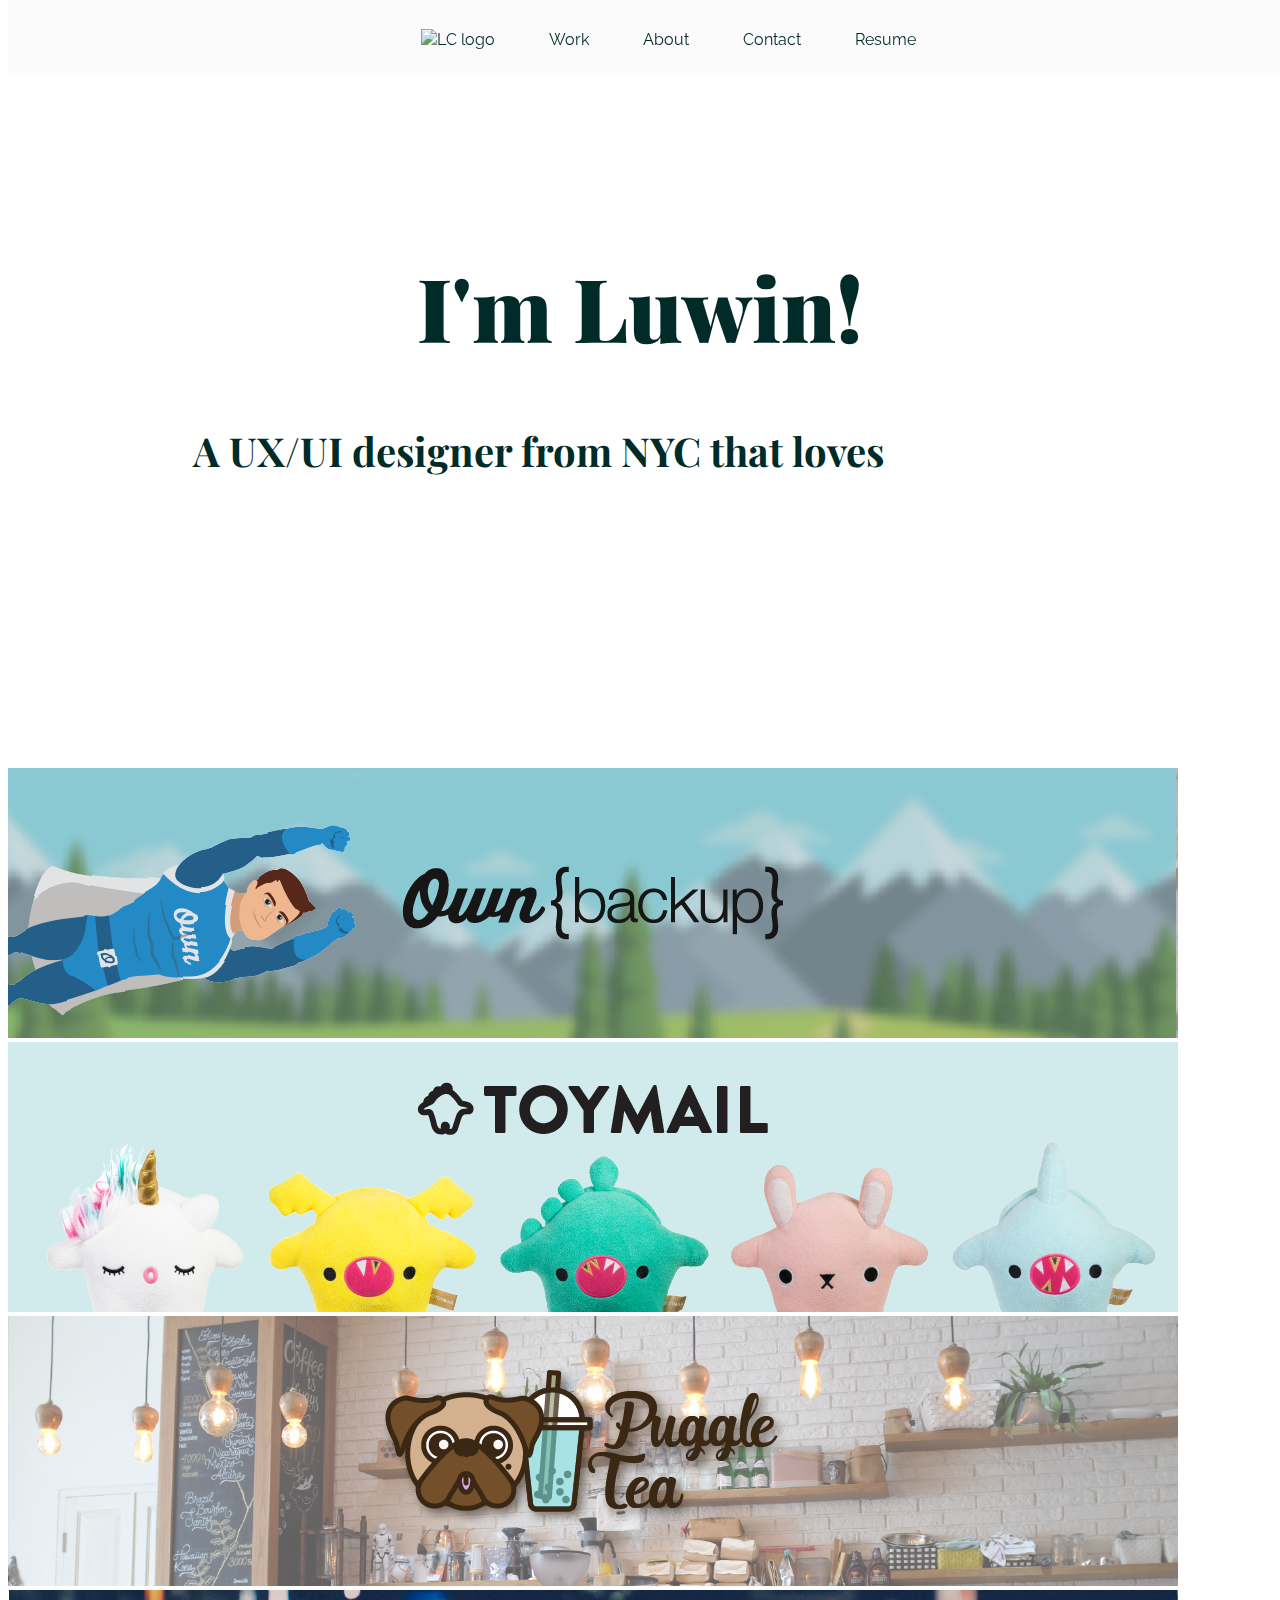
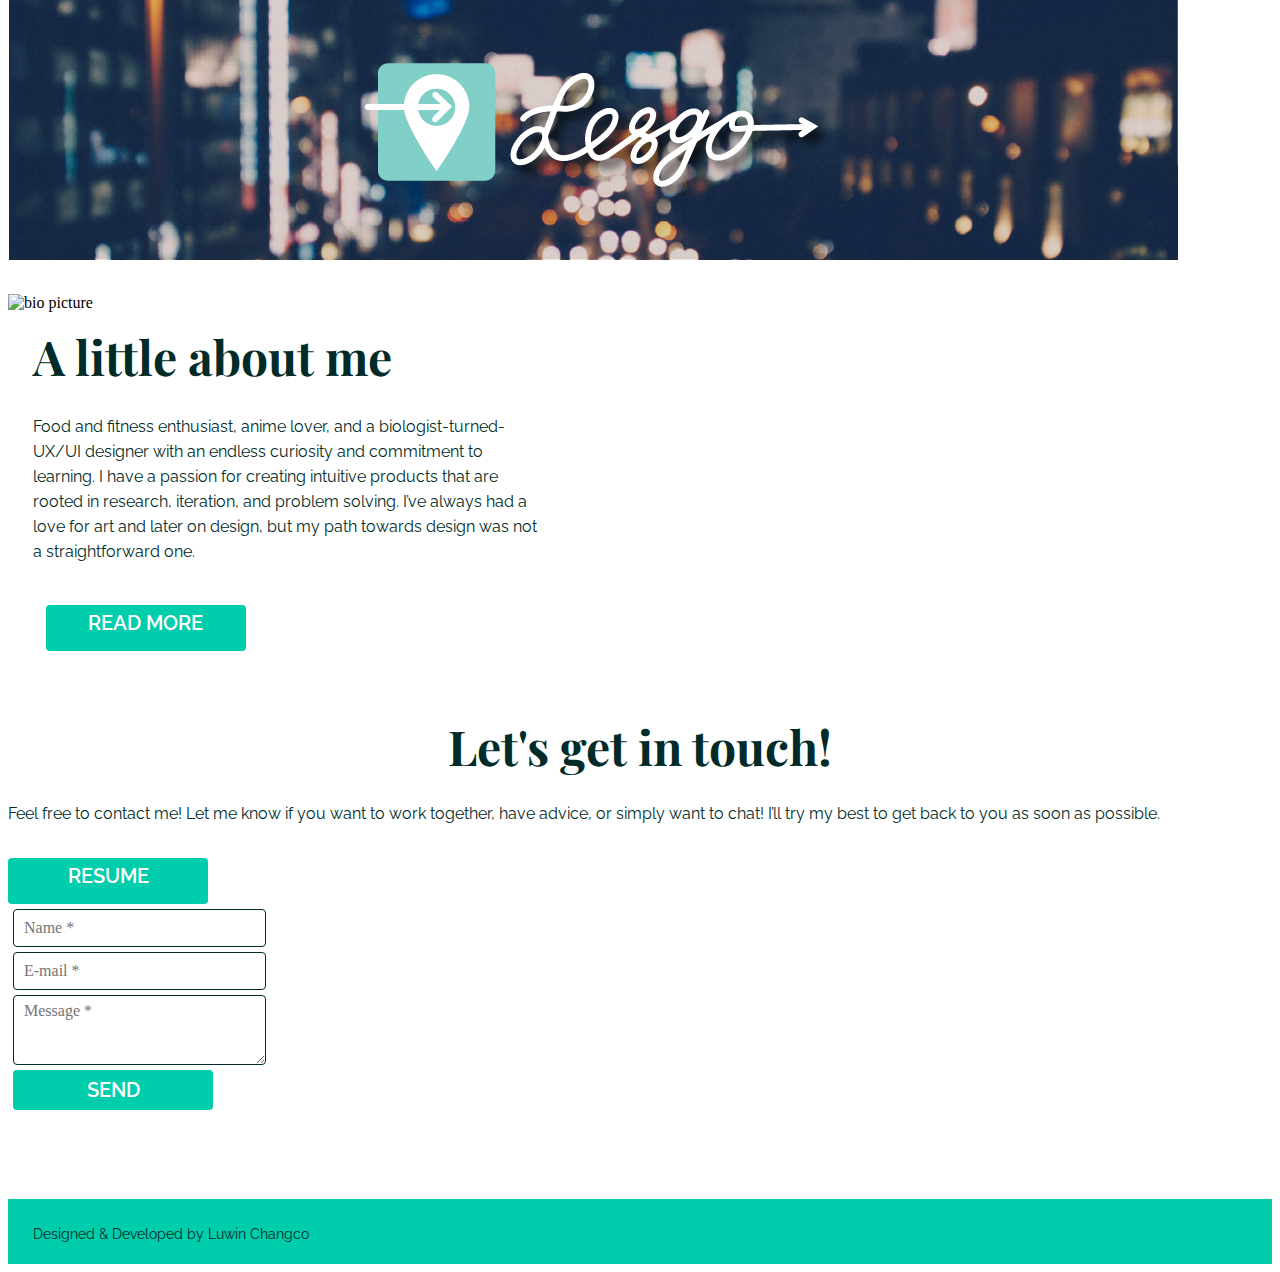
==== commit e2d0f8a5: "Added Ownbackup and Toymail" ====
--- a/index.html
+++ b/index.html
@@ -55,8 +55,10 @@
     <section class="case-studies" id="work">
       <div class="container">
         <div class="row">
-                <a href="puggletea.html"><img src="images/puggletea.png" class="col-sm-12 project-img full-width"></a>
-                <a href="lesgo.html"><img src="images/lesgo.png" class="col-sm-12 project-img full-width"></a>
+                <a href="ownbackup.html"><img src="images/ownbackup.png" class="col-sm-12 project-img full-width project-icons"></a>
+                <a href="toymail.html"><img src="images/toymail.png" class="col-sm-12 project-img full-width project-icons"></a>
+                <a href="puggletea.html"><img src="images/puggletea.png" class="col-sm-12 project-img full-width project-icons"></a>
+                <a href="lesgo.html"><img src="images/lesgo.png" class="col-sm-12 project-img full-width project-icons"></a>
         </div>
       </div>
     </section>
